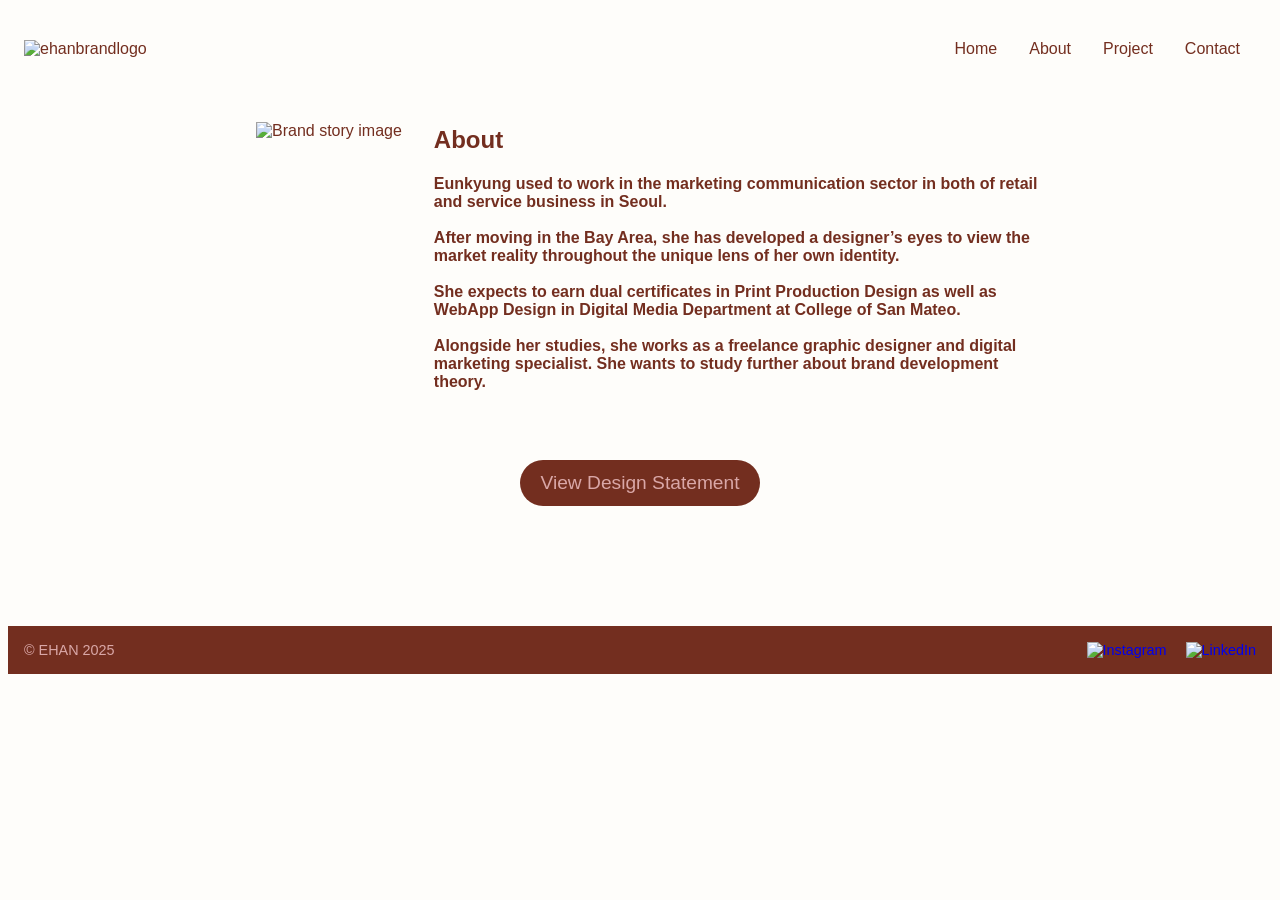
==== about.html @ d8cd1184 "Add files via upload" ====
<!DOCTYPE html>
<html lang="en">

<head>
  <meta charset="UTF-8" />
  <meta name="viewport" content="width=device-width, initial-scale=1.0" />
  <title>About Page</title>
  <link rel="icon" href="image/favi.png" type="image_favicon" />
  <link rel="stylesheet" href="style.css">
</head>

<body>
  <!-- Header Section -->
  <header>
    <div class="logo">
      <img src="image/logo_simple.png" alt="ehanbrandlogo" />
    </div>
    <nav>
      <ul class="nav-links">
        <li><a href="index.html">Home</a></li>
        <li><a href="about.html">About</a></li>
        <li><a href="project_1.html">Project</a></li>
        <li><a href="contact.html">Contact</a></li>
      </ul>
    </nav>
  </header>


  <main>

    <section class="hero">
      <div class="portrait">
        <img src="image/brandstory.jpg" alt="Brand story image" />
      </div>
      <div class="intro">
        <h2>About</h2>
        <h4>Eunkyung used to work in the marketing communication sector in both of retail and service business in
          Seoul. <br><br> After moving in the Bay Area, she has developed a designer’s eyes to view the market reality
          throughout the unique lens of her own identity. <br><br> She expects to earn dual certificates in Print
          Production Design as well as WebApp Design in Digital Media Department at College of San Mateo. <br><br>
          Alongside her studies, she works as a freelance graphic designer and digital marketing specialist.
          She wants to study further about brand development theory.</h4>
      </div>
      <div class="button-choice">
        <a href="about_statement.html"><button>View Design Statement</button></a>
      </div>
      <br><br><br><br>
    </section>

  </main>

  <footer>
    <div class>&copy; EHAN 2025</div>
    <div class="social-icons">
      <a href="https://www.instagram.com/ehandesignstudio"><img src="image/icon_insta.png" alt="Instagram" /></a>
      <a href="http://linkedin.com/in/eunkyung-han-60b575226"><img src="image/icon_linkedin.png" alt="LinkedIn" /></a>
    </div>
  </footer>
</body>

</html>
---- style.css ----
/* styles.css */
main {
    display: flex;
    justify-content: center;
}

body {
    font-family: 'open sans', sans-serif;
    color: #732E1F;
    background-color: #fefdfa;
}

button {
    background-color: #732E1F;
    border-color: #732E1F;
    border-width: 0px;
    border-radius: 30px;
    padding: 12px 20px;
    text-align: center;
    color: #D9A7A7;
    display: inline-flex;
    font-size: 1.2rem;
    font-weight: 500;
    cursor: pointer;
}

button:hover {
    background-color: #555;
    transform: scale(1.02);
}

button:focus {
    outline: 2px solid #888;
    outline-offset: 2px;
}

button:active {
    background-color: #222;
    transform: scale(0.98);
}

header {
    display: flex;
    justify-content: space-between;
    align-items: baseline;
    font-size: 1rem;
    color: #732E1F;
    padding: 1rem 2rem 0 1rem;
}

footer {
    display: flex;
    justify-content: space-between;
    align-items: center;
    color: #D9A7A7;
    background-color: #732E1F;
    font-size: 0.9em;
    padding: 1rem;
}

.social-icons a {
    margin-left: 15px;
    text-decoration: none;
}

.social-icons img {
    width: 24px;
    height: 24px;
}

.nav-links {
    display: flex;
    justify-content: flex-end;
    gap: 2rem;
    list-style: none;
}

.nav-links a {
    text-decoration: none;
    color: #732E1F;
    font-weight: 500;
}

.nav-links a:hover {
    text-decoration-line: underline;
}

/* Starting index.html */

.container-wrapper {
    display: grid;
    grid-template-rows: 1fr;
    max-width: 960px;
}

.hero {
    display: flex;
    flex-wrap: wrap;
    justify-content: center;
    max-width: 800px;
    padding: 2rem 2rem;
    gap: 1rem;
}

.intro {
    flex: 1 1 300px;
}

.intro h1 {
    font-size: 2.5rem;
    margin-bottom: 1rem;
}

.intro h3 {
    font-size: 1.2rem;
}

.portrait img {
    max-width: 300px;
    border-radius: 0px;
    padding: 1rem;
}

.projects {
    display: grid;
    grid-template-columns: repeat(auto-fit, minmax(240px, 1fr));
    gap: 3rem;
    padding: 2rem;
}

.project {
    background-color: #fefdfa;
    padding: 1rem;
    box-shadow: 0 2px 6px rgba(0, 0, 0, 0.05);
    text-align: center;
    height: 200px;
}

.project:hover {
    transform: translateY(-5px);
    box-shadow: 1 4px 12 px rgba(0, 0, 0, 0.1);
    transition: all 0, 3s ease;
}

.project img {
    width: 100%;
}

/* The end of index.html */

/* about_statement.html */

.container {
    display: flex;
    flex-direction: column;
    gap: 1rem;
    max-width: 600px;
    padding: 1rem;
    margin-bottom: 1rem;
}

.image-container {
    text-align: center;
}

/* The End of about_statement.html */

/* Starting project.html */
.container-project-wrapper {
    display: grid;
    grid-template-columns: 1fr;
    gap: 0.5rem;
    align-content: center;
    padding-bottom: 2rem;
    padding-left: 0;
    padding-right: 0;
    max-width: 960px;
    margin: 0 auto;
    justify-items: center;
}

.container-project {
    display: block;
    padding: 0.5rem;
    width: 100%;
}

.artwork-grid {
    display: grid;
    grid-template-columns: repeat(2, minmax(240px, 1fr));
    gap: 1rem;
    justify-content: center;
    width: 100%;
    margin: 0 auto;
}

.artwork-item {
    border: 0.5px solid #732E1F;
    padding: 2rem;
    display: flex;
    flex-direction: column;
    align-items: center;
    border-color: #732E1f;
}

.artwork-item>h3 {
    margin-bottom: 0rem;
}

.artwork-image-frame {
    padding: 0.5rem;
    background-color: #fefdfa;
    text-align: center;
    flex-grow: 1;
    overflow: visible;
}

.artwork-image-frame img {
    max-width: 100%;
    height: auto;
    color: #732E1F;
    transition: transform 0.3s ease;
    cursor: pointer;
}

.artwork-image-frame img.active {
    transform: scale(1.2);
}

.lightbox {
    display: none;
    /* hidden by default */
    position: fixed;
    inset: 0;
    background: rgba(0, 0, 0, 0.7);
    justify-content: center;
    align-items: center;
    z-index: 1000;
}

.lightbox-content {
    background: #fefdfa;
    display: flex;
    flex-direction: column;
    align-items: center;
    justify-content: center;
    padding: 1rem;
    border-radius: 8px;
    max-width: 95vw;
    max-height: 85vh;
    text-align: center;
    object-fit: contain;
}

.lightbox-content h2 {
    font-size: 1.5rem;
    padding-top: 1rem;
    color: #732E1F;
}

.lightbox-content p {
    font-size: 1.3rem;
    line-height: 1.6;
    color: #732E1F;
    padding-bottom: 1rem;
}

.lightbox img {
    max-width: 98vw;
    max-height: 70vh;
    object-fit: contain;
}

#lightbox-close {
    position: absolute;
    top: 20px;
    right: 30px;
    font-size: 2rem;
    color: #fff;
    cursor: pointer;
}


.artwork-item {
    margin-bottom: 1rem;
}

.artwork-description {
    font-size: 1rem;
    color: #732E1F;
}

.button-choice {
    display: flex;
    justify-content: center;
    align-items: center;
    width: 100%;
    margin-top: 2rem;
    gap: 1rem;
}

.button-choice a {
    display: inline-block;
}

.button-choice button {
    margin: 0;
}

/* The End of project.html */

/* Starting contact.html */

.contact-form {
    width: 100%;
    max-width: 800px;
    margin: 60px auto;
    padding: 30px;
    background-color: #fefdfa;
    border-radius: 6px;
    box-shadow: 0 2px 10px rgba(0, 0, 0, 0.1);
}

.contact-form h2 {
    text-align: center;
    margin-bottom: 25px;
    font-size: 2em;
}

.form-group {
    display: flex;
    flex-direction: column;
    margin-bottom: 20px;
}

.form-group label {
    margin-bottom: 8px;
    font-weight: bold;
    font-size: 1.1em;
}

.form-group input,
.form-group textarea {
    padding: 12px;
    font-size: 1em;
    border: 1px solid #D9A7A7;
    border-radius: 4px;
    resize: vertical;
}

/* The End of contact.html */

/* Responsiveness */

@media (max-width: 960px) {
    .nav-links {
        flex-direction: column;
        align-items: flex-start;
    }

    .hero {
        flex-direction: column;
        text-align: left;
    }

    .portrait img {
        max-width: 100%;
    }
}

@media (max-width: 600px) {
    .nav-links {
        flex-direction: column;
        align-items: flex-start;
    }

    .hero {
        flex-direction: column;
        text-align: left;
    }

    .portrait img {
        max-width: 100%;
    }

    .container-project {
        flex-direction: column;
    }

    .sidebar {
        width: 100px;
        order: 1;
    }

    .main-content {
        width: 100%;
        order: 2;
    }

    .artwork-grid {
        grid-template-columns: 1fr;
        /* Switch to 1 column */
    }

    .expandable-image.active {
        transform: scale(1.05);
        max-width: 100%;
        position: relative;
        z-index: 10;
    }

    .button-choice {
        flex-direction: column;
        gap: 1rem;
    }

    .contact-form {
        padding: 20px;
    }

    .contact-form h2 {
        font-size: 1.6em;
    }

    .form-group input,
    .form-group textarea,
    .contact-form button {
        font-size: 1em;
    }
}
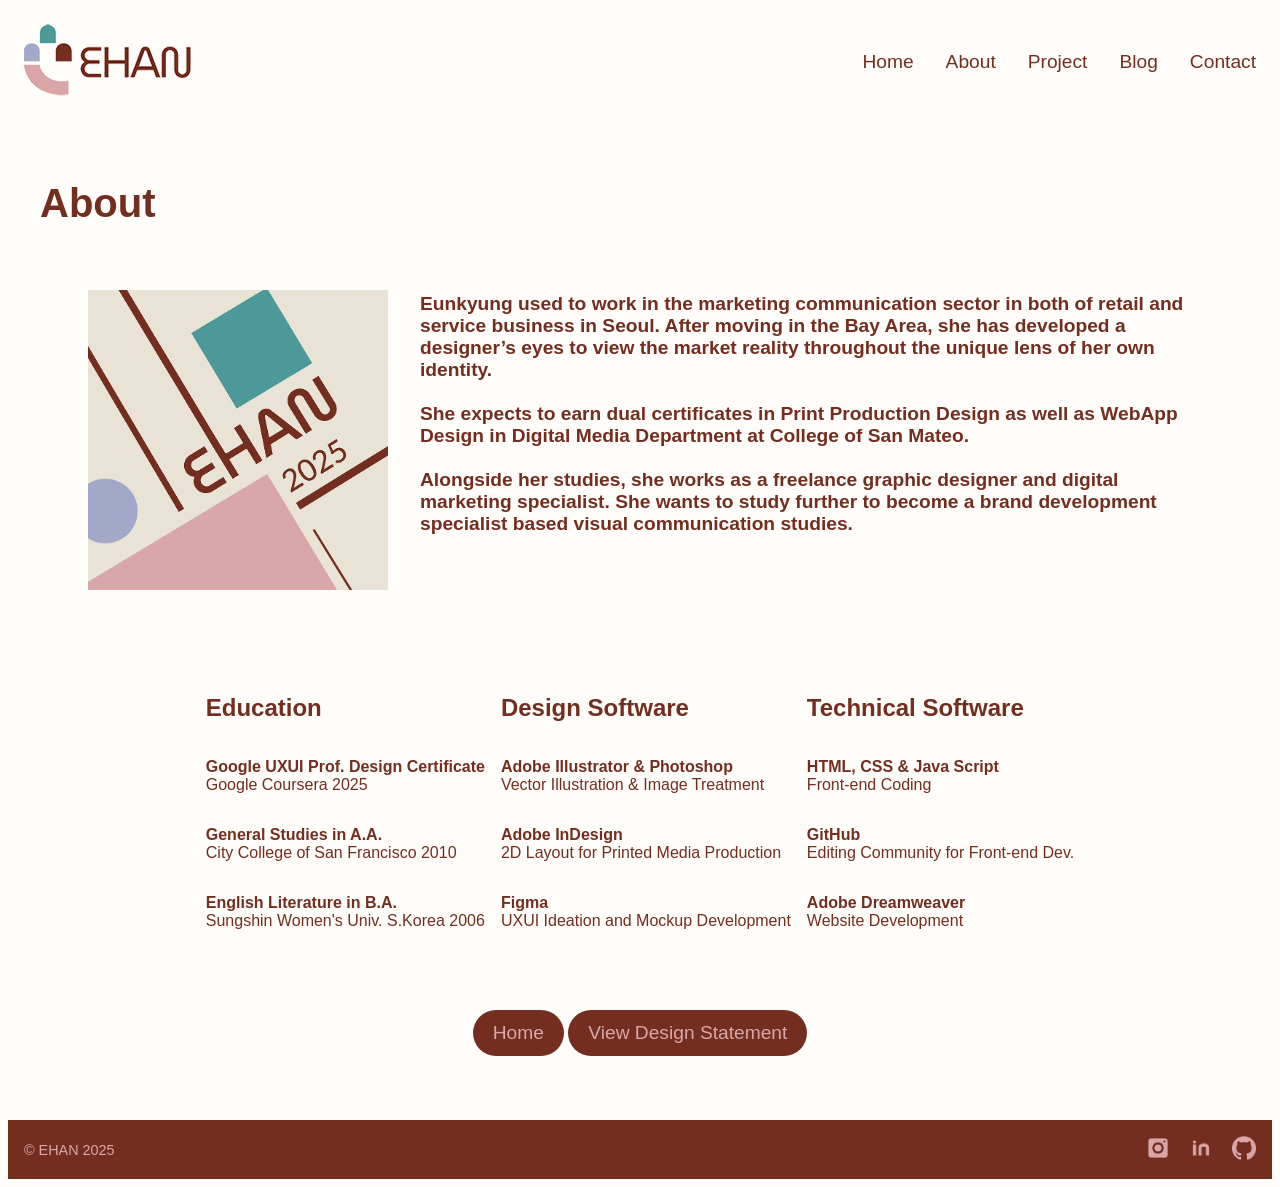
==== commit 42a2bb85: "Add files via upload" ====
--- a/about.html
+++ b/about.html
@@ -4,58 +4,108 @@
 <head>
   <meta charset="UTF-8" />
   <meta name="viewport" content="width=device-width, initial-scale=1.0" />
-  <title>About Page</title>
-  <link rel="icon" href="image/favi.png" type="image_favicon" />
+  <title>EHAN - About Page</title>
+  <link rel="icon" href="images/favi.png" type="image_favicon" />
   <link rel="stylesheet" href="style.css">
 </head>
 
 <body>
+
   <!-- Header Section -->
   <header>
     <div class="logo">
-      <img src="image/logo_simple.png" alt="ehanbrandlogo" />
+      <img src="images/logo_simple.png" alt="ehanbrandlogo" />
     </div>
-    <nav>
-      <ul class="nav-links">
-        <li><a href="index.html">Home</a></li>
-        <li><a href="about.html">About</a></li>
-        <li><a href="project_1.html">Project</a></li>
-        <li><a href="contact.html">Contact</a></li>
-      </ul>
-    </nav>
+
+    <!-- Hidden checkbox toggle -->
+    <input type="checkbox" id="menu-toggle" hidden>
+
+    <!-- Hamburger icon (mobile only via CSS) -->
+    <label for="menu-toggle" class="hamburger">☰</label>
+
+    <!-- Desktop navigation -->
+    <ul class="nav-links">
+      <li><a href="index.html">Home</a></li>
+      <li><a href="about.html">About</a></li>
+      <li><a href="project_1.html">Project</a></li>
+      <li><a href="blog.html">Blog</a></li>
+      <li><a href="contact.html">Contact</a></li>
+    </ul>
+
+    <!-- Modal overlay (mobile only) -->
+    <div class="overlay">
+      <div class="modal">
+        <!-- Close button toggles the same checkbox -->
+        <label for="menu-toggle" class="close">&times;</label>
+        <ul>
+          <li><a href="index.html">Home</a></li>
+          <li><a href="about.html">About</a></li>
+          <li><a href="project_1.html">Project</a></li>
+          <li><a href="blog.html">Blog</a></li>
+          <li><a href="contact.html">Contact</a></li>
+        </ul>
+      </div>
+    </div>
   </header>
 
-
   <main>
-
-    <section class="hero">
-      <div class="portrait">
-        <img src="image/brandstory.jpg" alt="Brand story image" />
-      </div>
-      <div class="intro">
-        <h2>About</h2>
-        <h4>Eunkyung used to work in the marketing communication sector in both of retail and service business in
-          Seoul. <br><br> After moving in the Bay Area, she has developed a designer’s eyes to view the market reality
-          throughout the unique lens of her own identity. <br><br> She expects to earn dual certificates in Print
-          Production Design as well as WebApp Design in Digital Media Department at College of San Mateo. <br><br>
-          Alongside her studies, she works as a freelance graphic designer and digital marketing specialist.
-          She wants to study further about brand development theory.</h4>
-      </div>
-      <div class="button-choice">
-        <a href="about_statement.html"><button>View Design Statement</button></a>
-      </div>
-      <br><br><br><br>
-    </section>
-
+    <div class="container-wrapper">
+      <section class="intro">
+        <h1>About</h1>
+      </section>
+      <section class="hero">
+        <div class="portrait">
+          <img src="images/brandstory.jpg" alt="Brand story image" />
+        </div>
+        <div class="intro">
+          <h3>Eunkyung used to work in the marketing communication sector in both of retail and service business in
+            Seoul. After moving in the Bay Area, she has developed a designer’s eyes to view the market reality
+            throughout the unique lens of her own identity. <br><br> She expects to earn dual certificates in Print
+            Production Design as well as WebApp Design in Digital Media Department at College of San Mateo. <br><br>
+            Alongside her studies, she works as a freelance graphic designer and digital marketing specialist.
+            She wants to study further to become a brand development specialist based visual communication studies.
+          </h3><br></br>
+        </div>
+      </section>
+      <section class="hero">
+        <div class="container-about">
+          <h2>Education</h2>
+          <p>
+            <b>Google UXUI Prof. Design Certificate</b><br>Google Coursera 2025
+          </p>
+          <p><b>General Studies in A.A.</b><br>City College of San Francisco 2010</p>
+          <p><b>English Literature in B.A.</b><br>Sungshin Women's Univ. S.Korea 2006</p>
+        </div>
+        <div class="container-about">
+          <h2>Design Software</h2>
+          <p><b>Adobe Illustrator & Photoshop</b><br>Vector Illustration & Image Treatment</p>
+          <p><b>Adobe InDesign</b><br>2D Layout for Printed Media Production</p>
+          <p><b>Figma</b><br>UXUI Ideation and Mockup Development</p>
+        </div>
+        <div class="container-about">
+          <h2>Technical Software</h2>
+          <p><b>HTML, CSS & Java Script</b><br>Front-end Coding</p>
+          <p><b>GitHub</b><br>Editing Community for Front-end Dev.</p>
+          <p><b>Adobe Dreamweaver</b><br>Website Development</p>
+        </div>
+      </section>
+      <section class="hero">
+        <div class="button-choice">
+          <a href="index.html"><button>Home</button></a>
+          <a href="about_statement.html"><button>View Design Statement</button></a>
+        </div>
+      </section>
+    </div>
   </main>
 
   <footer>
     <div class>&copy; EHAN 2025</div>
     <div class="social-icons">
-      <a href="https://www.instagram.com/ehandesignstudio"><img src="image/icon_insta.png" alt="Instagram" /></a>
-      <a href="http://linkedin.com/in/eunkyung-han-60b575226"><img src="image/icon_linkedin.png" alt="LinkedIn" /></a>
+      <a href="https://www.instagram.com/ehandesignstudio"><img src="images/icon_insta.png" alt="Instagram" /></a>
+      <a href="http://linkedin.com/in/eunkyung-han-60b575226"><img src="images/icon_linkedin.png" alt="LinkedIn" /></a>
+      <a href="https://github.com/eunkyunghan"><img src="images/icon_github.png" alt="GitHub Icon" /></a>
     </div>
   </footer>
 </body>
 
-</html>
+</html>
--- a/style.css
+++ b/style.css
@@ -1,4 +1,5 @@
 /* styles.css */
+/* Global Style Rules starts here */
 main {
     display: flex;
     justify-content: center;
@@ -25,18 +26,23 @@
 }
 
 button:hover {
-    background-color: #555;
+    background-color: #4C9A9A;
     transform: scale(1.02);
 }
 
 button:focus {
-    outline: 2px solid #888;
+    outline: 2px solid #afdcdc;
     outline-offset: 2px;
 }
 
 button:active {
-    background-color: #222;
+    background-color: #264e4e;
     transform: scale(0.98);
+}
+
+button-choice {
+    display: flex;
+    justify-content: center;
 }
 
 header {
@@ -68,42 +74,122 @@
     height: 24px;
 }
 
+header {
+    display: flex;
+    justify-content: space-between;
+    align-items: center;
+    padding: 16px;
+}
+
 .nav-links {
     display: flex;
     justify-content: flex-end;
     gap: 2rem;
+    font-size: 1.2rem;
     list-style: none;
 }
 
 .nav-links a {
     text-decoration: none;
     color: #732E1F;
+    font-size: 1.2rem;
     font-weight: 500;
 }
 
 .nav-links a:hover {
     text-decoration-line: underline;
-}
-
-/* Starting index.html */
+    text-decoration-color: #4C9A9A;
+    font-weight: 800;
+}
+
+/* --- Hamburger icon (hidden by default) --- */
+.hamburger {
+    display: none;
+    font-size: 28px;
+    cursor: pointer;
+    color: #732E1F;
+    z-index: 1001;
+}
+
+/* --- Overlay (hidden by default) --- */
+.overlay {
+    display: none;
+    position: fixed;
+    inset: 0;
+    background: rgba(0, 0, 0, 0.3);
+    z-index: 1000;
+}
+
+/* --- Modal content --- */
+.modal {
+    background: #fffaf5;
+    padding: 24px;
+    border-radius: 8px;
+    width: 90%;
+    max-width: 360px;
+    margin: 80px auto;
+    position: relative;
+}
+
+.modal ul {
+    list-style: none;
+    padding: 0;
+}
+
+.modal a {
+    display: block;
+    padding: 12px 0;
+    font-size: 18px;
+    text-decoration: none;
+    color: #732E1F;
+}
+
+.modal a:hover {
+    font-weight: bold;
+    text-decoration-line: underline;
+    text-decoration-color: #4C9A9A;
+}
+
+/* Close button */
+.close {
+    position: absolute;
+    top: 12px;
+    right: 12px;
+    font-size: 24px;
+    cursor: pointer;
+    color: #732E1F;
+}
+
+/* --- Toggle behavior (checkbox hack) --- */
+#menu-toggle:checked~.overlay {
+    display: block;
+}
+
+#menu-toggle:checked~.hamburger {
+    display: none;
+}
+
+/* The end of glabal rules */
+
+/* index.html starts here */
 
 .container-wrapper {
     display: grid;
-    grid-template-rows: 1fr;
-    max-width: 960px;
+    grid-template-rows: 2fr;
+    max-width: 1200px;
+    margin: 2rem;
 }
 
 .hero {
     display: flex;
     flex-wrap: wrap;
     justify-content: center;
-    max-width: 800px;
     padding: 2rem 2rem;
     gap: 1rem;
 }
 
 .intro {
-    flex: 1 1 300px;
+    flex: 1 1 100px;
 }
 
 .intro h1 {
@@ -117,15 +203,15 @@
 
 .portrait img {
     max-width: 300px;
-    border-radius: 0px;
+    border-radius: 4px;
     padding: 1rem;
 }
 
 .projects {
     display: grid;
-    grid-template-columns: repeat(auto-fit, minmax(240px, 1fr));
-    gap: 3rem;
-    padding: 2rem;
+    grid-template-columns: repeat(auto-fit, minmax(300px, 1fr));
+    gap: 4rem;
+    padding: 1rem;
 }
 
 .project {
@@ -133,7 +219,7 @@
     padding: 1rem;
     box-shadow: 0 2px 6px rgba(0, 0, 0, 0.05);
     text-align: center;
-    height: 200px;
+    height: 240px;
 }
 
 .project:hover {
@@ -143,20 +229,32 @@
 }
 
 .project img {
-    width: 100%;
+    max-width: 120%;
+    max-height: 80%;
 }
 
 /* The end of index.html */
 
-/* about_statement.html */
-
-.container {
+/* about.html starts here */
+
+.container-about {
+    display: grid;
+    grid-template-rows: repeat (3, auto);
+    gap: 1rem 2rem 1rem 2rem;
+    max-width: 400px;
+}
+
+/* The end of about.html */
+
+/* about_statement.html starts here */
+
+.container-aboutstatement {
     display: flex;
     flex-direction: column;
     gap: 1rem;
     max-width: 600px;
-    padding: 1rem;
-    margin-bottom: 1rem;
+    padding: 2rem;
+    margin-bottom: 0.4rem;
 }
 
 .image-container {
@@ -165,44 +263,32 @@
 
 /* The End of about_statement.html */
 
-/* Starting project.html */
-.container-project-wrapper {
-    display: grid;
-    grid-template-columns: 1fr;
-    gap: 0.5rem;
-    align-content: center;
-    padding-bottom: 2rem;
-    padding-left: 0;
-    padding-right: 0;
-    max-width: 960px;
-    margin: 0 auto;
-    justify-items: center;
-}
-
-.container-project {
-    display: block;
-    padding: 0.5rem;
-    width: 100%;
-}
+/* project.html starts here */
 
 .artwork-grid {
     display: grid;
-    grid-template-columns: repeat(2, minmax(240px, 1fr));
-    gap: 1rem;
-    justify-content: center;
-    width: 100%;
+    grid-template-columns: repeat(2, 1fr);
+    grid-template-rows: repeat (2, auto);
+    gap: 0.5rem;
+    max-width: 1000px;
     margin: 0 auto;
 }
 
 .artwork-item {
     border: 0.5px solid #732E1F;
-    padding: 2rem;
+    padding: 10px;
+    margin-bottom: 1rem;
     display: flex;
     flex-direction: column;
     align-items: center;
     border-color: #732E1f;
 }
 
+.artwork-description {
+    font-size: 1rem;
+    color: #732E1F;
+}
+
 .artwork-item>h3 {
     margin-bottom: 0rem;
 }
@@ -225,6 +311,30 @@
 
 .artwork-image-frame img.active {
     transform: scale(1.2);
+}
+
+.expandable-image {
+    max-width: 300px;
+    transition: transform 0.3s ease, max-width 0.3s ease;
+    cursor: pointer;
+}
+
+.expandable-image.active {
+    transform: scale(1.05);
+    max-width: 900px;
+    z-index: 100;
+    position: relative;
+}
+
+body.overlay-active::after {
+    content: "";
+    position: fixed;
+    top: 0;
+    left: 0;
+    right: 0;
+    bottom: 0;
+    background: rgba(0, 0, 0, 0.5);
+    z-index: 50;
 }
 
 .lightbox {
@@ -244,8 +354,7 @@
     flex-direction: column;
     align-items: center;
     justify-content: center;
-    padding: 1rem;
-    border-radius: 8px;
+    padding: 4rem 2rem 4rem 2rem;
     max-width: 95vw;
     max-height: 85vh;
     text-align: center;
@@ -278,33 +387,6 @@
     font-size: 2rem;
     color: #fff;
     cursor: pointer;
-}
-
-
-.artwork-item {
-    margin-bottom: 1rem;
-}
-
-.artwork-description {
-    font-size: 1rem;
-    color: #732E1F;
-}
-
-.button-choice {
-    display: flex;
-    justify-content: center;
-    align-items: center;
-    width: 100%;
-    margin-top: 2rem;
-    gap: 1rem;
-}
-
-.button-choice a {
-    display: inline-block;
-}
-
-.button-choice button {
-    margin: 0;
 }
 
 /* The End of project.html */
@@ -350,13 +432,43 @@
 
 /* The End of contact.html */
 
+/* brandstory.html starts here */
+
+.container {
+    display: grid;
+    grid-template-columns: repeat(3, 1fr);
+    gap: 0.5rem;
+}
+
+.container-text {
+    display: flex;
+    text-align: left;
+    padding: 1rem;
+}
+
+.item {
+    flex: 1;
+    min-width: 300px;
+    max-width: 900px;
+    border-color: #732E1F;
+    background-color: #fbf0f0;
+    padding: 1rem;
+    text-align: center;
+}
+
+.item img {
+    display: inline-block;
+    justify-content: center;
+    max-width: 100%;
+    max-height: 100%;
+
+}
+
+/* End of brandstory.html */
+
 /* Responsiveness */
 
 @media (max-width: 960px) {
-    .nav-links {
-        flex-direction: column;
-        align-items: flex-start;
-    }
 
     .hero {
         flex-direction: column;
@@ -368,22 +480,36 @@
     }
 }
 
-@media (max-width: 600px) {
+@media (max-width: 768px) {
     .nav-links {
-        flex-direction: column;
-        align-items: flex-start;
-    }
-
-    .hero {
-        flex-direction: column;
-        text-align: left;
+        display: none;
+    }
+
+    /* hide desktop nav */
+    .hamburger {
+        display: block;
+    }
+
+    /* show hamburger */
+    .modal {
+        width: 100%;
+        max-width: none;
+        border-radius: 0;
+    }
+
+    .artwork-grid {
+        grid-template-columns: 1fr;
+        grid-template-rows: auto;
+        /* Switch to 1 column */
     }
 
     .portrait img {
         max-width: 100%;
     }
 
-    .container-project {
+    .container-wrapper {
+        display: flex;
+        justify-content: center;
         flex-direction: column;
     }
 
@@ -395,11 +521,6 @@
     .main-content {
         width: 100%;
         order: 2;
-    }
-
-    .artwork-grid {
-        grid-template-columns: 1fr;
-        /* Switch to 1 column */
     }
 
     .expandable-image.active {
